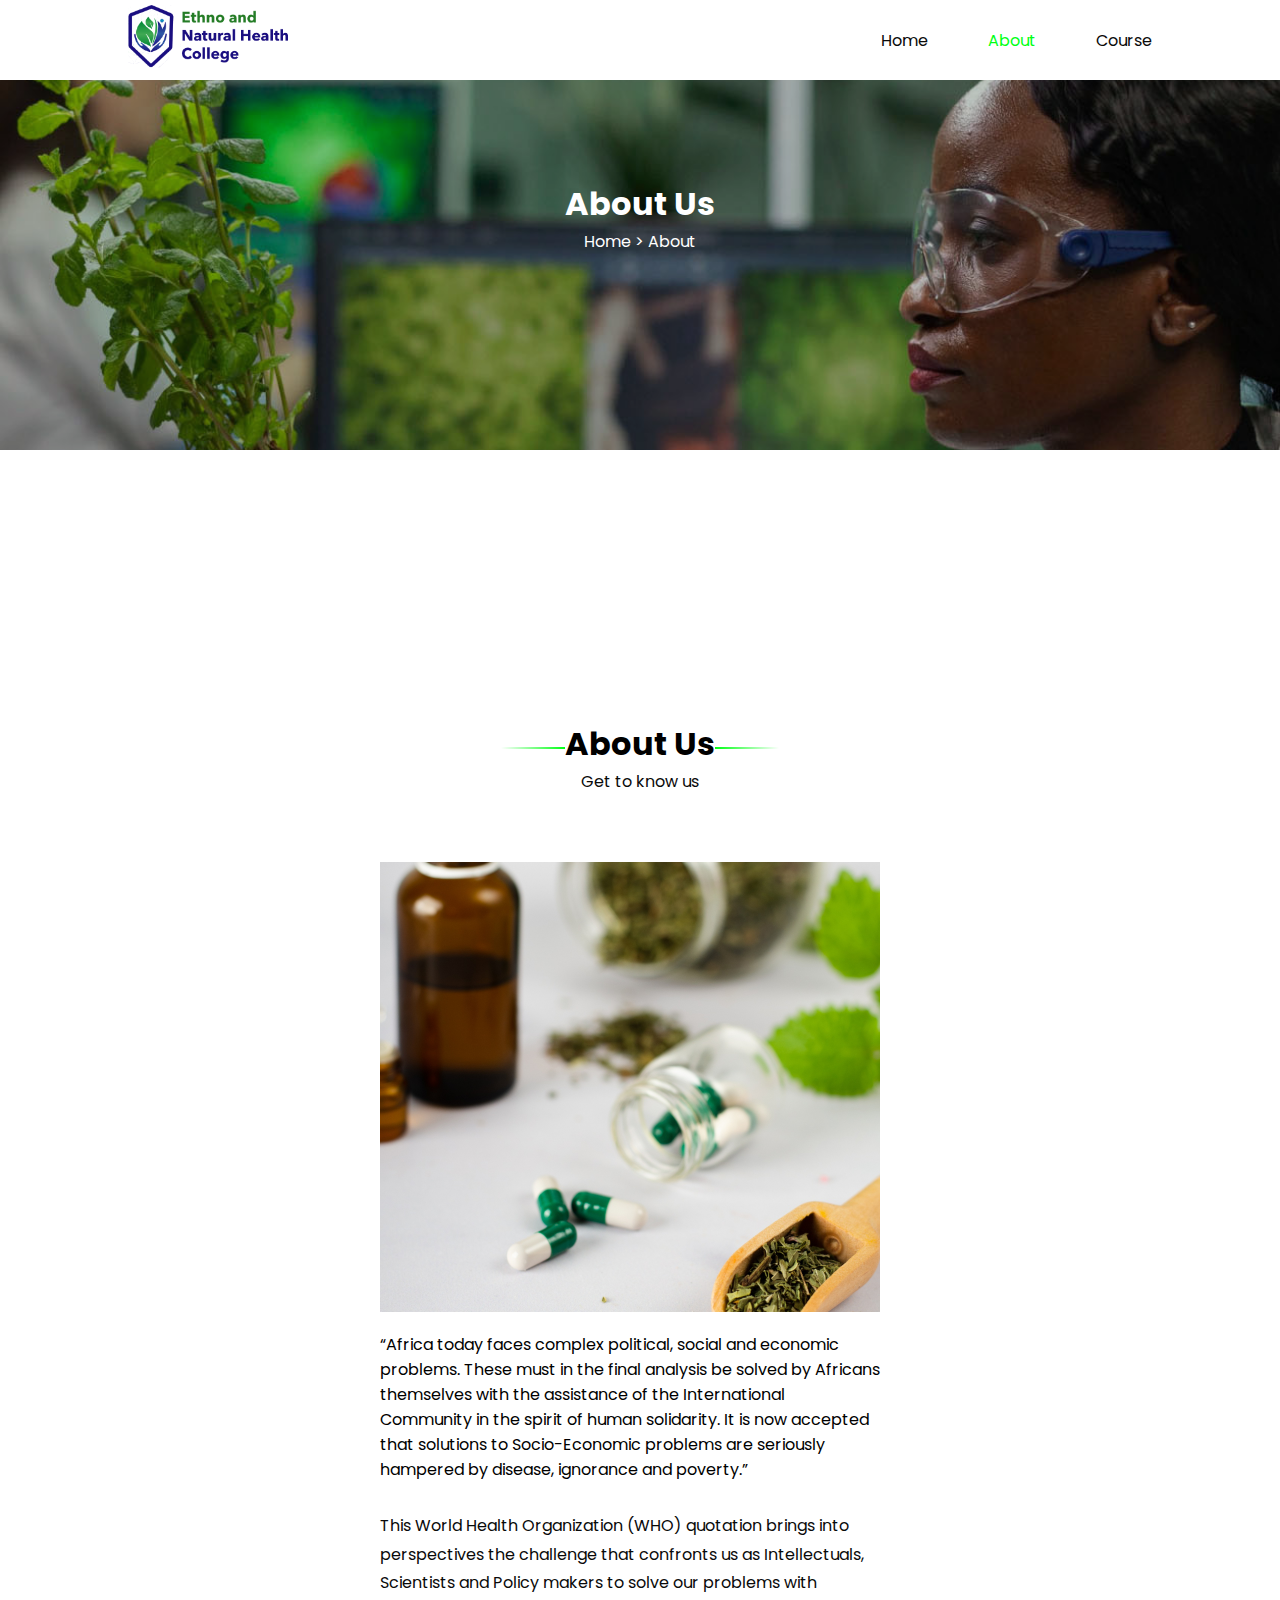
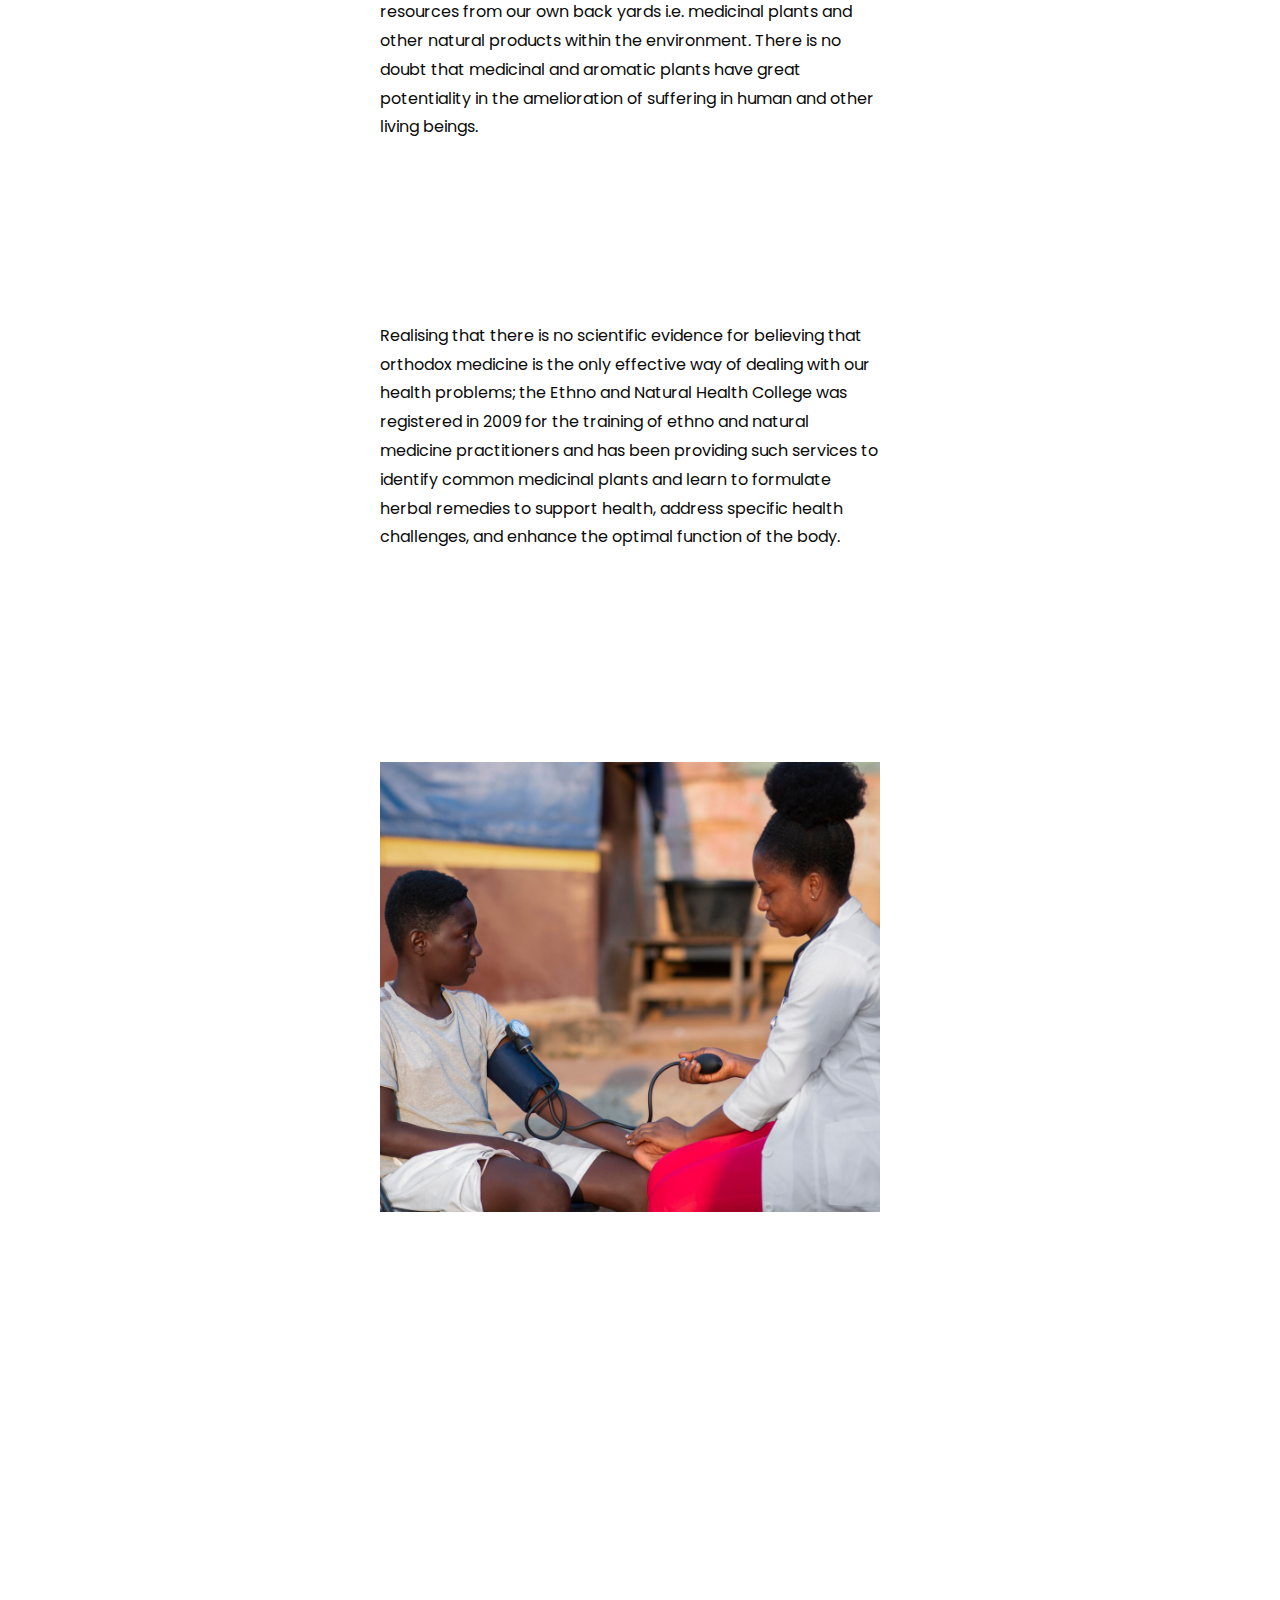
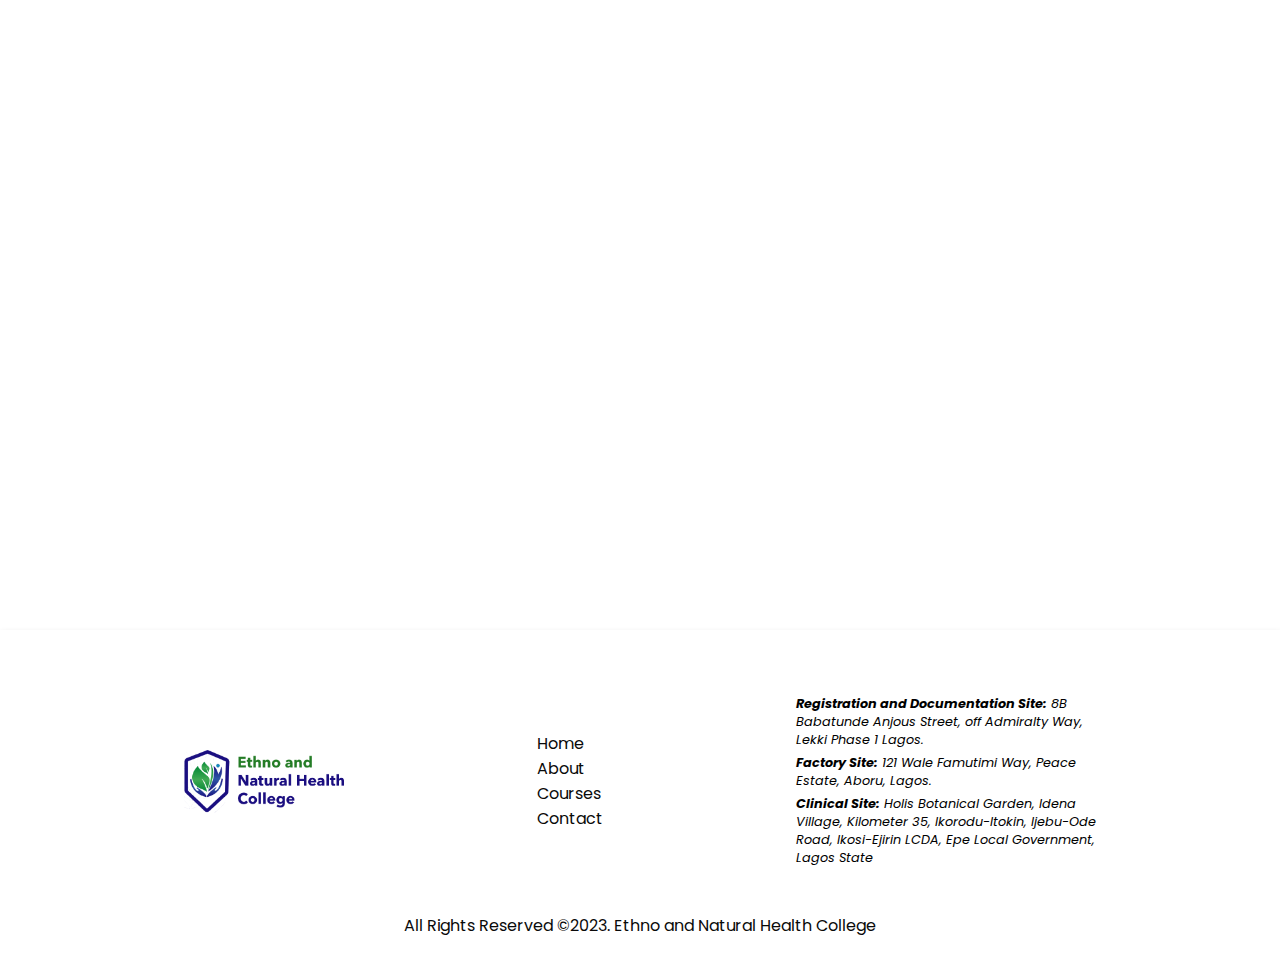
==== about.html @ e05a2992 "Ethnahcol Website" ====
<!DOCTYPE html>
<html lang="en">
  <head>
    <meta charset="UTF-8" />
    <meta http-equiv="X-UA-Compatible" content="IE=edge" />
    <meta name="viewport" content="width=device-width, initial-scale=1.0" />
    <meta name="description" content="promoting Indigenous Knowledge in Health" />
    <meta
      name="keywords"
      content="ethno, ethnomedicine, natural, natural care, college, health, medicine, medicinal plant, herbal medicine, medical certificate"
    />
    <link
      rel="stylesheet"
      href="https://cdnjs.cloudflare.com/ajax/libs/font-awesome/4.7.0/css/font-awesome.min.css"
    />
    <link rel="stylesheet" href="./plugins/aos.css" />
    <link rel="stylesheet" href="./css/style.css" />
    <title>Ethno and Natural Health College</title>
    <link rel="icon" type="image/x-icon" href="/images/favicon.ico">
  </head>

  <body>
    <header>
      <div class="container">
        <nav class="navbar">
          <a href="./index.html" class="nav-branding"
            ><img
              src="./images/logo.png"
              alt="Ethno & Natural Care College Home"
          /></a>

          <ul class="nav-menu">
            <li class="nav-item">
              <a href="./index.html" class="nav-link">Home</a>
            </li>
            <li class="nav-item">
              <a href="./about.html" class="nav-link current">About</a>
            </li>
            <li class="nav-item">
              <a href="./course.html" class="nav-link">Course</a>
            </li>
          </ul>
          <div class="hamburger">
            <span class="bar"></span>
            <span class="bar"></span>
            <span class="bar"></span>
          </div>
        </nav>
      </div>
    </header>

    <section id="banner">
      <div class="overlay"></div>
      <div
        class="container"
        data-aos="fade-up"
        data-aos-duration="1000"
        data-aos-once="true"
      >
        <h2>About Us</h2>
        <p>Home > About</p>
      </div>
    </section>

    <section
      id="about"
      data-aos="fade-up"
      data-aos-duration="1000"
      data-aos-once="true"
    >
      <div class="title">
        <h2>About Us</h2>
        <p>Get to know us</p>
      </div>

      <div class="container">
        <div class="about-img"></div>
        <div class="about-info">
          <q
            >Africa today faces complex political, social and economic problems.
            These must in the final analysis be solved by Africans themselves
            with the assistance of the International Community in the spirit of
            human solidarity. It is now accepted that solutions to
            Socio-Economic problems are seriously hampered by disease, ignorance
            and poverty.</q
          >
          <p>
            This World Health Organization (WHO) quotation brings into
            perspectives the challenge that confronts us as Intellectuals,
            Scientists and Policy makers to solve our problems with resources
            from our own back yards i.e. medicinal plants and other natural
            products within the environment. There is no doubt that medicinal
            and aromatic plants have great potentiality in the amelioration of
            suffering in human and other living beings.
          </p>
        </div>
      </div>

      <div class="container">
        <div class="about-info">
          <p>
            Realising that there is no scientific evidence for believing that
            orthodox medicine is the only effective way of dealing with our health
            problems; the Ethno and Natural Health College was registered in 2009
            for the training of ethno and natural medicine practitioners and has
            been providing such services to identify common medicinal plants and
            learn to formulate herbal remedies to support health, address specific
            health challenges, and enhance the optimal function of the body.
          </p>
        </div>
        <div class="about-img"></div>
        
      </div>
    </section>

    <section
      id="contact"
      data-aos="fade-up"
      data-aos-duration="1000"
      data-aos-once="true"
    >
      <div class="title">
        <h2>Contact us</h2>
        <p>Do you have a question?</p>
      </div>

      <div class="container">
        <form name="contact" method="post" data-netlify="true">
          <input
            type="Fullname"
            name="name"
            id="name"
            class="form-control"
            type="name"
            placeholder="Fullname"
          />
          
              <input
              type="email"
              name="email"
              id="email"
              type="email"
              placeholder="E-mail"
              class="form-control"
            />
           
            <textarea
              name="message"
              id="message"
              cols="30"
              rows="10"
              placeholder="Message"
              class="form-control"
            ></textarea>
  
            <button type="submit" class="primary-btn">Send message</button>
          </form>
      </div>
    </section>
<!-- 
    <section
      id="committee"
      data-aos="fade-up"
      data-aos-duration="1000"
      data-aos-once="true"
    >
      <div class="title">
        <h2>Our Executives</h2>
        <p>Reach out for more info</p>
      </div>
      <div class="container">
        <div class="profile" id="olubunmi">
          <div class="profile-pic">
            <img
              src="./images/Dr Omoseyindemi Olubunmi.jpeg"
              alt="Photo of Dr. Omoseyindemi Olubunmi"
            />
            <h2>Dr. Omoseyindemi Olubunmi</h2>
          </div>

          <p>
            Dr Omoseyindemi Olubunmi a medical practitioner with passion for
            traditional medicine is a man of many parts. <br />
            A researcher, conservationist, an activist, versatile politician,
            public servant, facilitator, and speaker at various conferences and
            conventions. <br />
            He has been instrumental to the innovative growth and development in
            Traditional Medicine and also pivotal to the policy formulation
            within and outside Nigeria. <br />
            He has served in various committees and institutions notable is at
            the World Health Organization Expert Committee. <br />
            He is a recipient of many honors and awards nationally and
            internationally for his community service and most importantly
            contributions towards advancing traditional medicine.
          </p>
        </div>
        <div class="profile" id="odukoya">
          <div class="profile-pic">
            <img
              src="./images/Professor Olukemi Abiodun Odukoya.jpg"
              alt="Photo of Professor Olukemi Abiodun Odukoya"
            />
            <h2>Professor Olukemi Abiodun Odukoya</h2>
          </div>

          <p>
            Professor Odukoya is an accomplished academic Pharmacist of
            extraordinary insight. She is the first Nigerian female Professor in
            Pharmacognosy and winner University of Lagos Gold Medal honour for
            excellence in Research and Innovation. She has a fulfilled career
            demonstrating consistent success in the Pharmaceutical specialty of
            Pharmacognosy, Natural Drug Product Chemistry, Herbal Research
            Expert and Educator. <br />
            She pioneered the first Nigerian Herbal Therapeutics Laboratory at
            the Faculty of Pharmacy, University of Lagos. She is a recipient of
            various research grants: NAFDAC TetFund COVID-19 Research Grant
            Award, Lagos State Research Council Grant Award, Winner 12th May &
            Baker Award for Excellence in Pharmacy, Merit Award winner and
            Fellow of the Nigerian Academy of Science, Fellow of the
            Pharmaceutical Society of Nigeria, West Africa Postgraduate College
            of Pharmacists, Nigeria Academy of Pharmacy and Academy of Medicine
            Specialties. <br />
            Professor Odukoya is an enterprenor, she has translated some of her
            research results into Nine (9) herbal products registered with
            NAFDAC,interested in Cultivation, Processing and Formulation of
            medicinal plants.
          </p>
        </div>
      </div>
    </section> -->

    <footer>
      <div class="container">
        <img
          src="./images/logo.png"
          style="width: 10em; height: auto"
          alt=""
        /><!--Logo-->
        <ul class="nav-links">
          <li><a href="./index.html">Home</a></li>
          <li><a href="./about.html">About</a></li>
          <li><a href="./course.html">Courses</a></li>
          <li><a href="./about.html#contact">Contact</a></li>
        </ul>
        <div class="address">
          <address>
            <b>Registration and Documentation Site:</b> 8B Babatunde Anjous
            Street, off Admiralty Way, Lekki Phase 1 Lagos.
          </address>
          <address>
            <b>Factory Site:</b> 121 Wale Famutimi Way, Peace Estate, Aboru,
            Lagos.
          </address>

          <address>
            <b>Clinical Site:</b> Holis Botanical Garden, Idena Village,
            Kilometer 35, Ikorodu-Itokin, Ijebu-Ode Road, Ikosi-Ejirin LCDA, Epe
            Local Government, <br> Lagos State
          </address>
        </div>
      </div>
      <p>All Rights Reserved &copy;2023. Ethno and Natural Health College</p>
    </footer>

    <script src="./plugins/aos.js"></script>
    <script src="./js/main.js"></script>
  </body>
</html>
---- css/style.css ----
@import url("https://fonts.googleapis.com/css2?family=Poppins:wght@300;400;500;700&display=swap");
html {
  scroll-behavior: smooth;
}
html * {
  margin: 0;
  padding: 0;
  box-sizing: border-box;
  font-family: "Poppins", "Gill Sans", "Gill Sans MT", Calibri, "Trebuchet MS", sans-serif;
}
html body {
  overflow-x: hidden;
}
html li {
  font-weight: 400;
}
html h1 {
  font-size: 3em;
}
html h2 {
  font-size: 2em;
}
html p {
  font-family: "Poppins", Arial, sans-serif;
  font-size: 16px;
  line-height: 1.8;
  font-weight: 400;
  color: #0a0a0a;
}
html a {
  text-decoration: none;
  color: #0a0a0a;
}
html .container {
  max-width: 80%;
  margin: 0 auto;
  position: relative;
}
html .current {
  color: #00ff15 !important;
}
html .primary-btn {
  background: linear-gradient(to right, #00ff15, #00ff15);
  color: #fff;
  padding: 1em 2em;
  border: none;
  border-radius: 25px;
  cursor: pointer;
  transition: all 0.5s;
}
html .primary-btn:hover {
  border: 1px #00ff15 solid;
  background: transparent;
  color: #00ff15;
}
html header .navbar {
  z-index: 10000;
  display: flex;
  justify-content: space-between;
  align-items: center;
  position: fixed;
  top: 0;
  left: 0;
  width: 100%;
  padding: 5px 10%;
  background: #fff;
  min-height: 70px;
}
html header .navbar .nav-branding img {
  width: 10rem;
}
html header .navbar .nav-menu {
  display: flex;
  justify-content: space-between;
  align-items: center;
  gap: 60px;
}
html header .navbar .nav-menu li {
  list-style: none;
}
html header .navbar .nav-menu .nav-link:hover {
  color: #00ff15;
  font-weight: bold;
}
html header .navbar .hamburger {
  display: none;
  cursor: pointer;
}
html header .navbar .hamburger .bar {
  display: block;
  width: 25px;
  height: 3px;
  margin: 5px auto;
  transition: all 0.3s ease-in-out;
  background-color: #0a0a0a;
}
@media (max-width: 768px) {
  html {
    /*Body*/
    /*Heading*/
    /*Contact Form*/
  }
  html body {
    overflow-x: hidden;
  }
  html .hamburger {
    display: block !important;
  }
  html .hamburger.active .bar:nth-child(2) {
    opacity: 0;
  }
  html .hamburger.active .bar:nth-child(1) {
    transform: translateY(8px) rotate(45deg);
  }
  html .hamburger.active .bar:nth-child(3) {
    transform: translateY(-8px) rotate(-45deg);
  }
  html .nav-menu {
    position: fixed;
    left: -100%;
    top: 70px;
    gap: 0;
    flex-direction: column;
    width: 100%;
    text-align: center;
    transition: 0.3s;
    background-color: #fff;
    z-index: 100;
  }
  html .nav-menu .nav-item {
    margin: 16px 0;
  }
  html .nav-menu.active {
    left: 0;
  }
  html #contact form {
    width: 80% !important;
  }
}
html #showcase {
  background: url("../images/botanist-woman-looking-test-sample-microscope-observing-genetic-mutation-plants.jpg") no-repeat;
  background-size: cover;
  background-attachment: fixed;
  background-position: center;
  min-height: 80vh;
}
html #showcase .container {
  text-align: center;
  padding-top: 30vh;
  padding-bottom: 10vh;
  color: #fff;
  text-shadow: #0a0a0a 2px 2px 10px;
  z-index: 100;
}
html #showcase .container p {
  color: #fff;
}
html #showcase .container button {
  margin-top: 5vh;
}

section {
  min-height: 50vh;
  margin-bottom: 30vh;
}
section .title {
  display: block;
  width: 100%;
  margin: 5vh 0;
  position: relative;
}
section .title h2,
section p {
  text-align: center;
}
section .title h2::before {
  position: absolute;
  content: "";
  width: 2em;
  height: 2px;
  background: linear-gradient(to right, transparent, #00ff15);
  margin: 3vh 0;
  transform: translateX(-2em);
}
section .title h2::after {
  position: absolute;
  content: "";
  width: 2em;
  height: 2px;
  background: linear-gradient(to right, #00ff15, transparent);
  margin: 3vh 0;
}

#courses .container > h3 {
  text-align: center;
}

#courses {
  position: relative;
}
#courses button {
  margin: 7vh auto;
  text-align: center;
  position: absolute;
  top: 100%;
  left: 50%;
  transform: translate(-50%, -50%);
}

.course-list {
  display: flex;
  flex-wrap: wrap;
  justify-content: space-evenly;
  align-items: stretch;
}
.course-list .card {
  padding: 20px;
  max-width: 250px;
  margin: 1%;
  border-top: #00ff15 3px solid;
  background-color: #fffdfd;
  border-radius: 5px;
  line-height: 1.8;
}
.course-list .card li {
  font-weight: 300;
}
.course-list .card .topic {
  text-align: left;
  margin-bottom: 5vh;
}
.course-list .card h3 {
  text-align: left;
  color: #00ff15;
}
.course-list .card:hover {
  border-top-color: #00ff15;
  transition: ease-in-out 500ms;
  box-shadow: rgba(17, 12, 46, 0.15) 0px 48px 100px 0px;
}

footer {
  width: 100%;
  padding: 20px;
  box-shadow: 1px 1px 5px #eee;
  background-color: #fff;
}
footer .container {
  display: flex;
  justify-content: space-between;
  flex-wrap: wrap;
  align-items: center;
  padding: 20px;
}
footer .container img,
footer .container div,
footer .container ul {
  max-width: 300px;
  margin: 20px;
}
footer p {
  margin-top: 0%;
  display: block;
  width: 100%;
  text-align: center;
  color: #0a0a0a;
}
footer li {
  list-style: none;
}
footer li a {
  text-decoration: none;
  color: #0a0a0a;
}

#about > .container {
  display: flex;
  justify-content: center;
  align-items: stretch;
  flex-wrap: wrap;
  margin-bottom: 10vh;
}
#about > .container .about-img,
#about > .container .about-info {
  min-height: 50vh;
  max-width: 500px;
  margin-right: 20px;
  margin-top: 20px;
}
#about > .container .about-img {
  width: 100%;
  background: url("../images/close-up-medical-capsules-with-herbs-table.jpg") no-repeat;
  background-size: cover;
  background-position: center;
}
#about > .container .about-img:nth-child(2) {
  width: 100%;
  background: url("../images/africa-humanitarian-aid-doctor-taking-care-patient.jpg") no-repeat;
  background-size: cover;
  background-position: center;
}
#about > .container .about-info p {
  margin: 30px 0;
  text-align: left;
}

#contact .container {
  display: flex;
  flex-direction: column;
}
#contact .container .contact-row {
  margin-top: 40px;
  text-align: left !important;
}
#contact .container form {
  display: flex;
  flex-direction: column;
  width: 45%;
  margin: 0 auto;
}
#contact .container form input,
#contact .container form textarea {
  margin: 5px 0;
  outline: none;
  padding: 5px;
}

#banner {
  background: url("../images/scientist-looking-green-sapling-medical-experiment.jpg") no-repeat;
  height: 30vh;
  width: 100%;
  background-size: cover;
  background-position: center;
  z-index: 0;
  position: relative;
}
#banner .overlay {
  position: absolute;
  left: 0;
  width: 100%;
  height: 50vh;
  z-index: 1;
  opacity: 0.2;
  background-color: #0a0a0a;
}
#banner .container {
  text-align: center;
  color: #fff !important;
  padding: 20vh 0;
  position: relative;
  z-index: 10000000;
}
#banner .container p {
  color: #fff;
}

.address address {
  font-size: 0.8em;
  margin: 5px 0;
}

#committee .container .profile {
  display: flex;
  justify-content: center;
  align-items: center;
  margin-top: 10vh;
  flex-wrap: wrap;
  gap: 50px;
}
#committee .container .profile img {
  width: 200px;
  height: 200px;
}
#committee .container .profile p {
  max-width: 600px;
  min-height: 200px;
  text-align: left;
  font-size: 14px;
}
#committee .container .profile h3 {
  font-weight: 300;
  font-size: 1em;
  text-align: center !important;
}/*# sourceMappingURL=style.css.map */
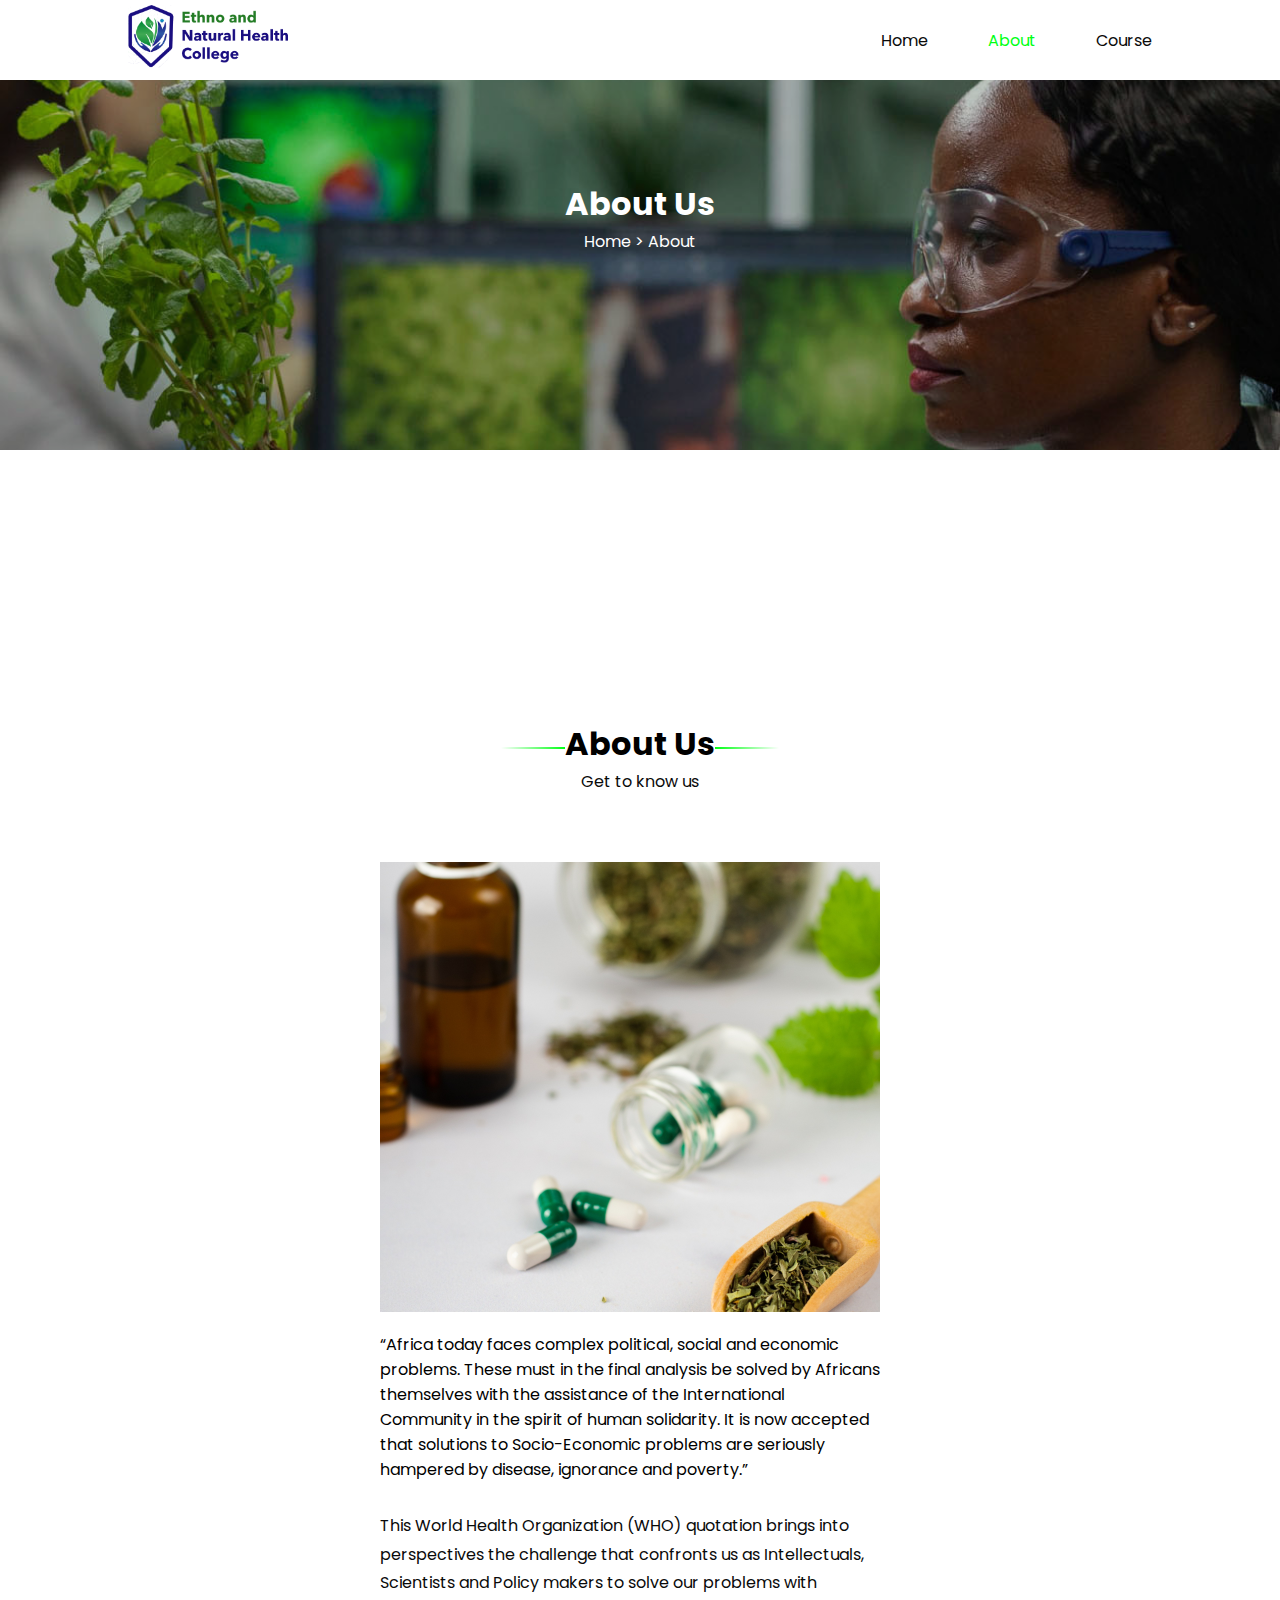
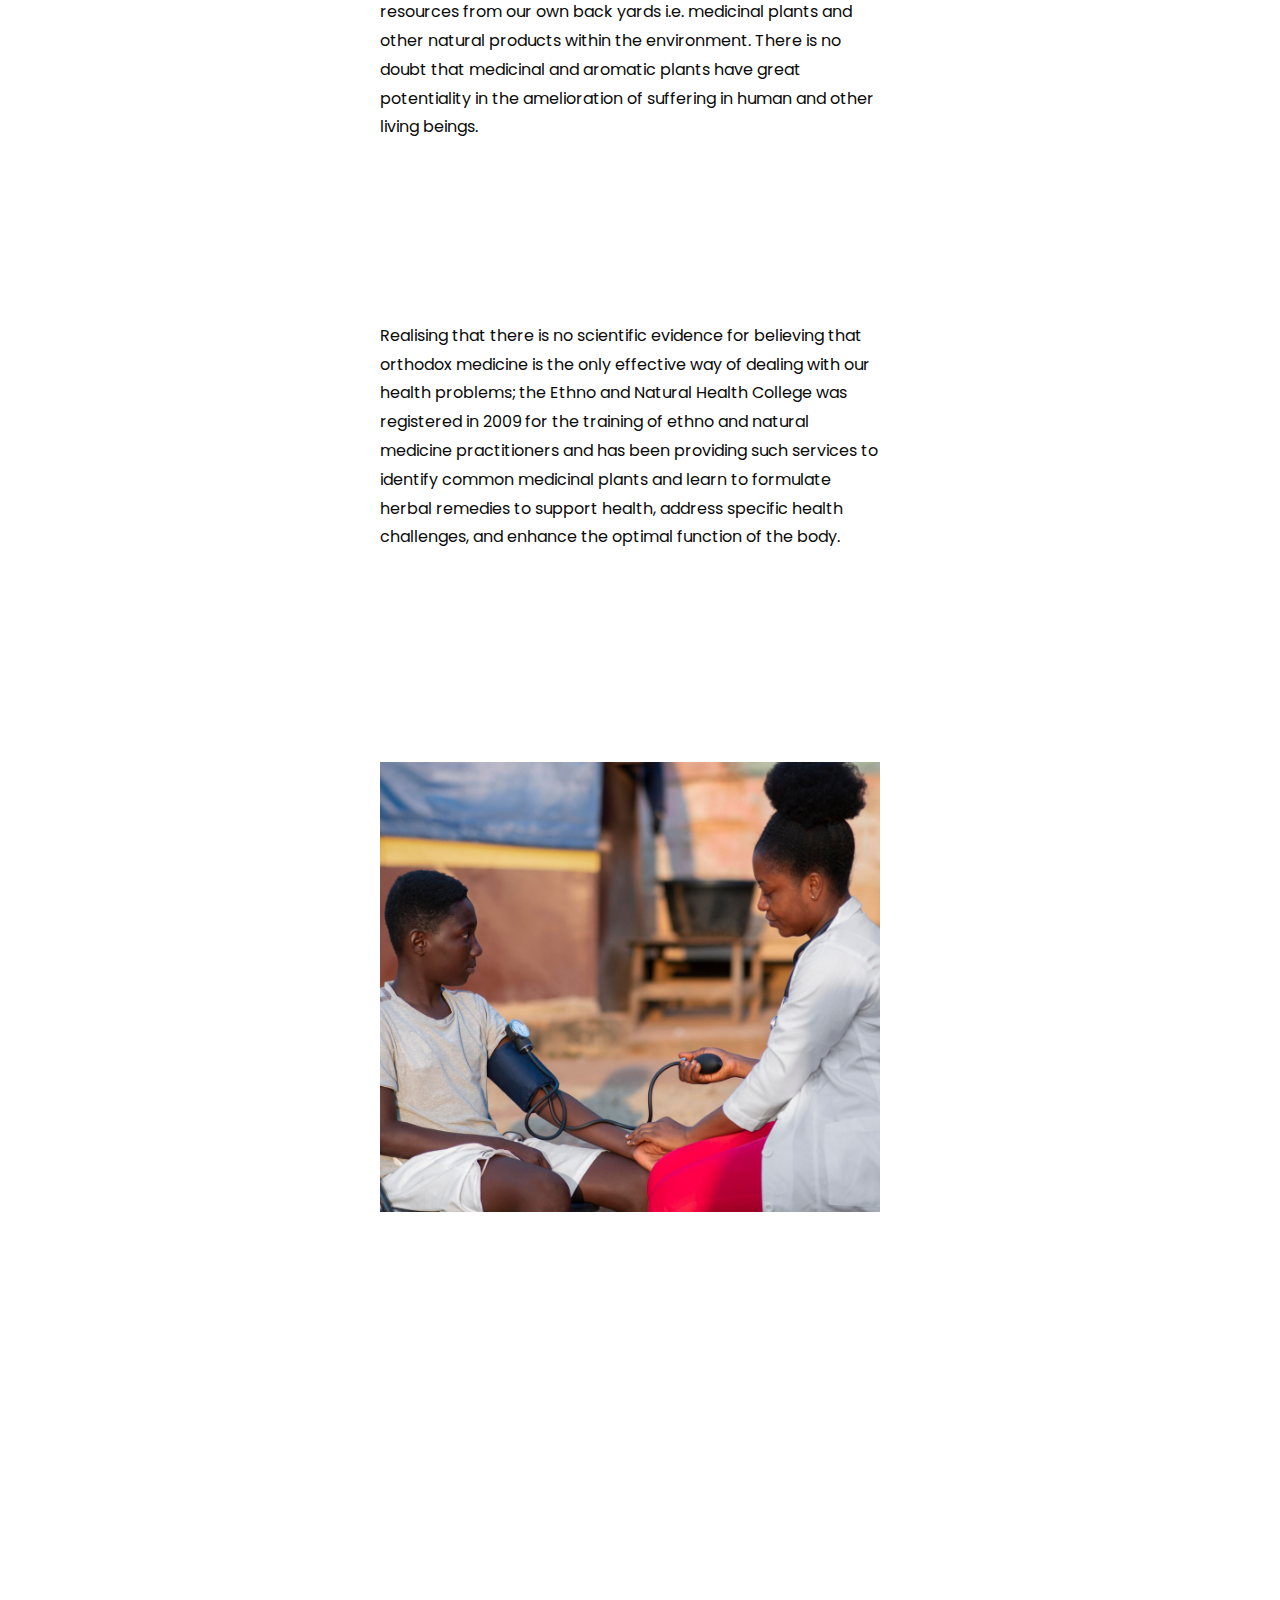
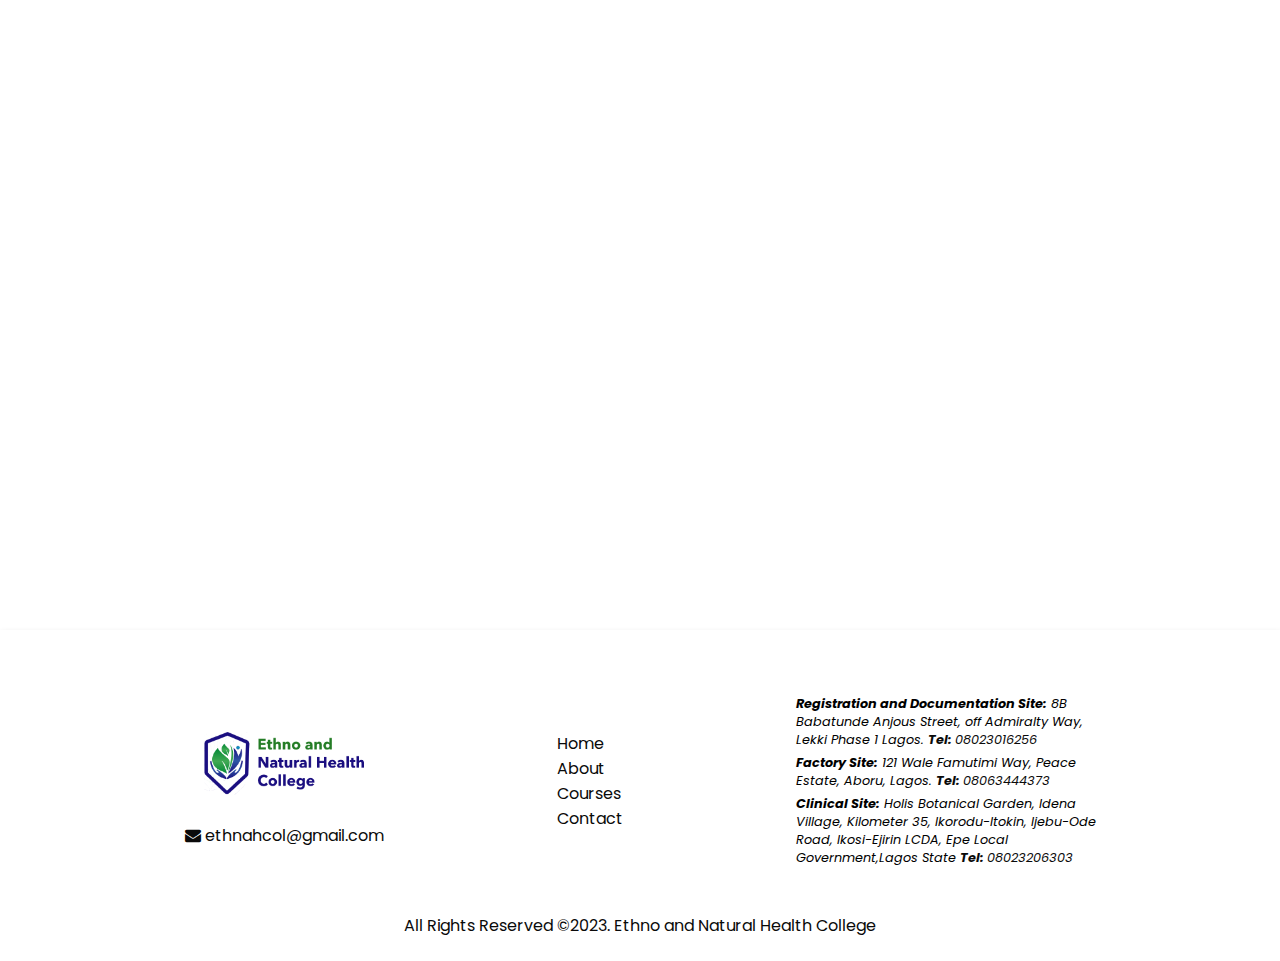
==== commit 2bbf5490: "footer edit" ====
--- a/about.html
+++ b/about.html
@@ -231,11 +231,18 @@
 
     <footer>
       <div class="container">
-        <img
-          src="./images/logo.png"
-          style="width: 10em; height: auto"
-          alt=""
-        /><!--Logo-->
+        <div class="">
+          <img
+            src="./images/logo.png"
+            style="width: 10em; height: auto"
+            alt="Ethnahcol Logo"
+          /><!--Logo-->
+          <p>
+            <i class="fa fa-envelope" aria-hidden="true"></i>
+            <a href="mailto:ethnahcol@gmail.com "> ethnahcol@gmail.com </a>
+          </p>
+        </div>
+
         <ul class="nav-links">
           <li><a href="./index.html">Home</a></li>
           <li><a href="./about.html">About</a></li>
@@ -246,16 +253,19 @@
           <address>
             <b>Registration and Documentation Site:</b> 8B Babatunde Anjous
             Street, off Admiralty Way, Lekki Phase 1 Lagos.
+            <a href="tel:+2348023016256"><b>Tel: </b>08023016256</a>
           </address>
           <address>
             <b>Factory Site:</b> 121 Wale Famutimi Way, Peace Estate, Aboru,
             Lagos.
+            <a href="tel:+2348063444373"><b>Tel: </b>08063444373</a>
           </address>
 
           <address>
             <b>Clinical Site:</b> Holis Botanical Garden, Idena Village,
             Kilometer 35, Ikorodu-Itokin, Ijebu-Ode Road, Ikosi-Ejirin LCDA, Epe
-            Local Government, <br> Lagos State
+            Local Government,Lagos State
+            <a href="tel:+2348023206303"><b>Tel: </b>08023206303</a>
           </address>
         </div>
       </div>
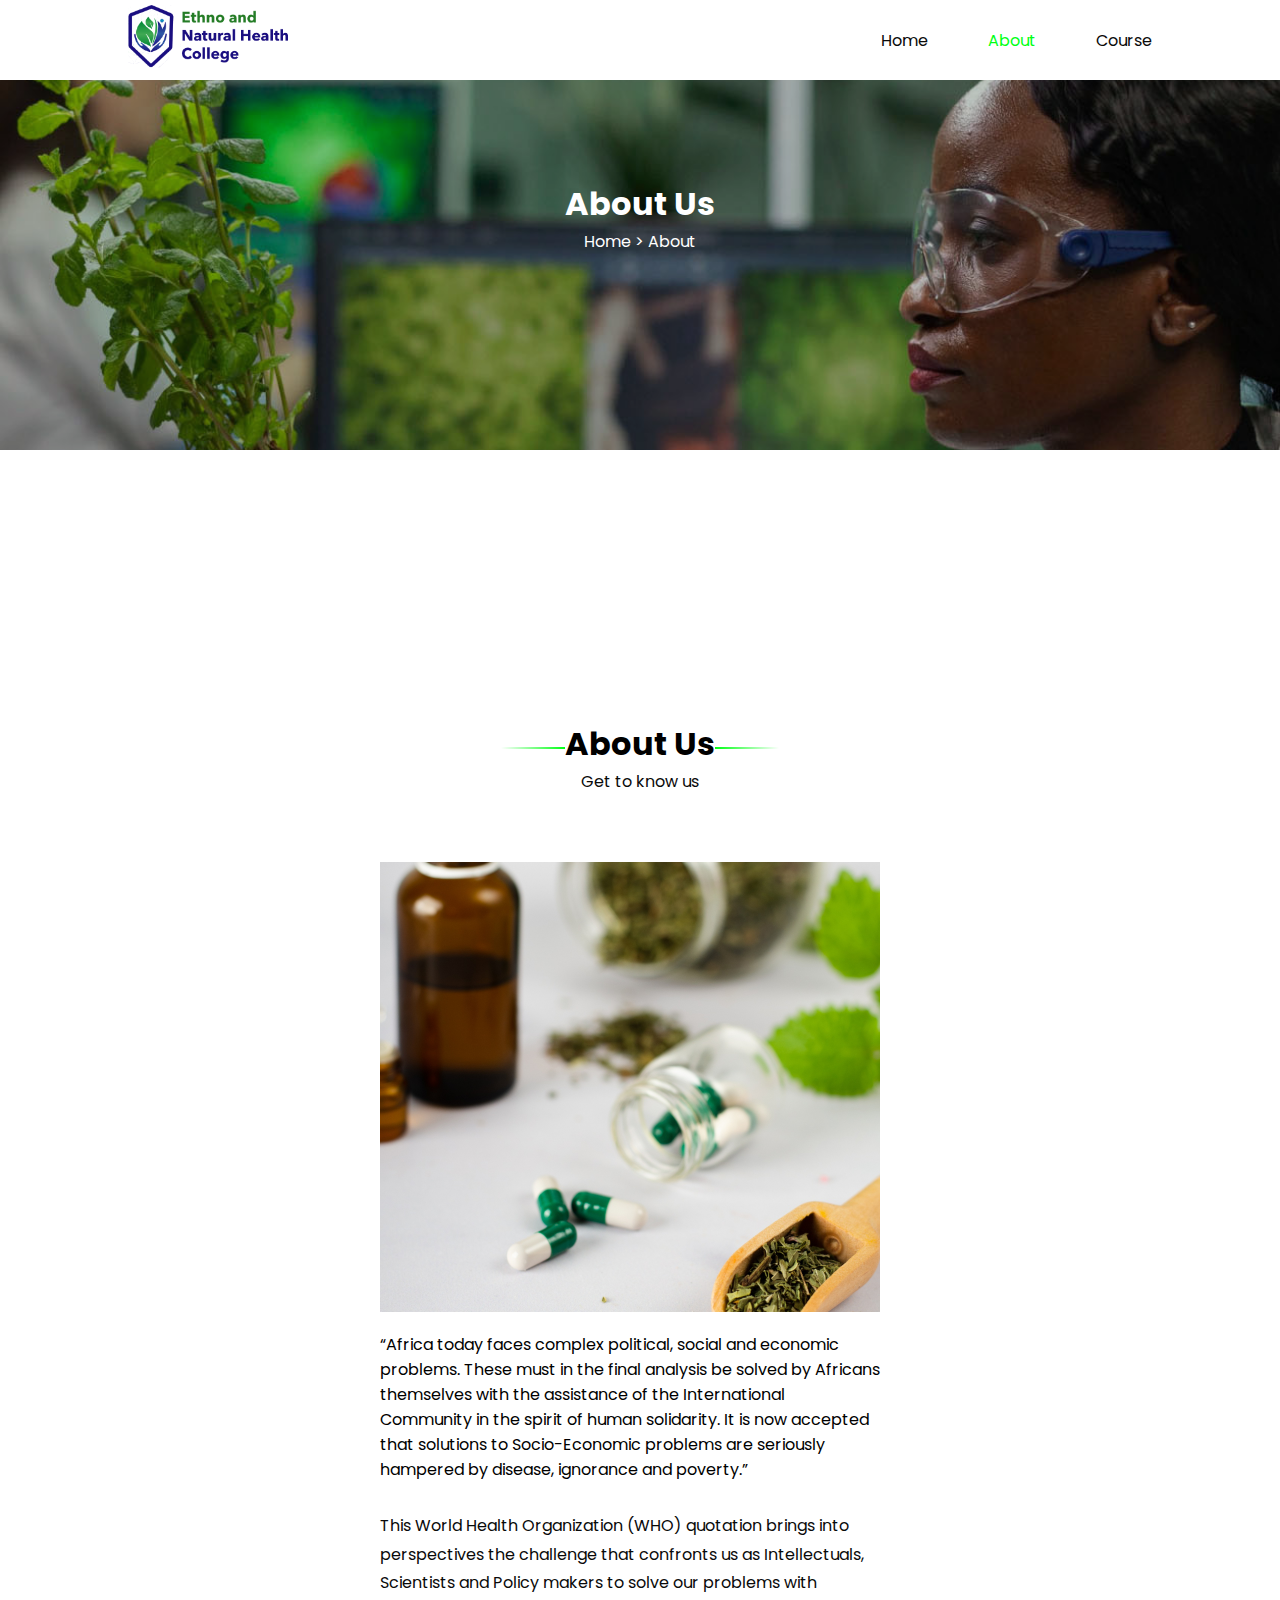
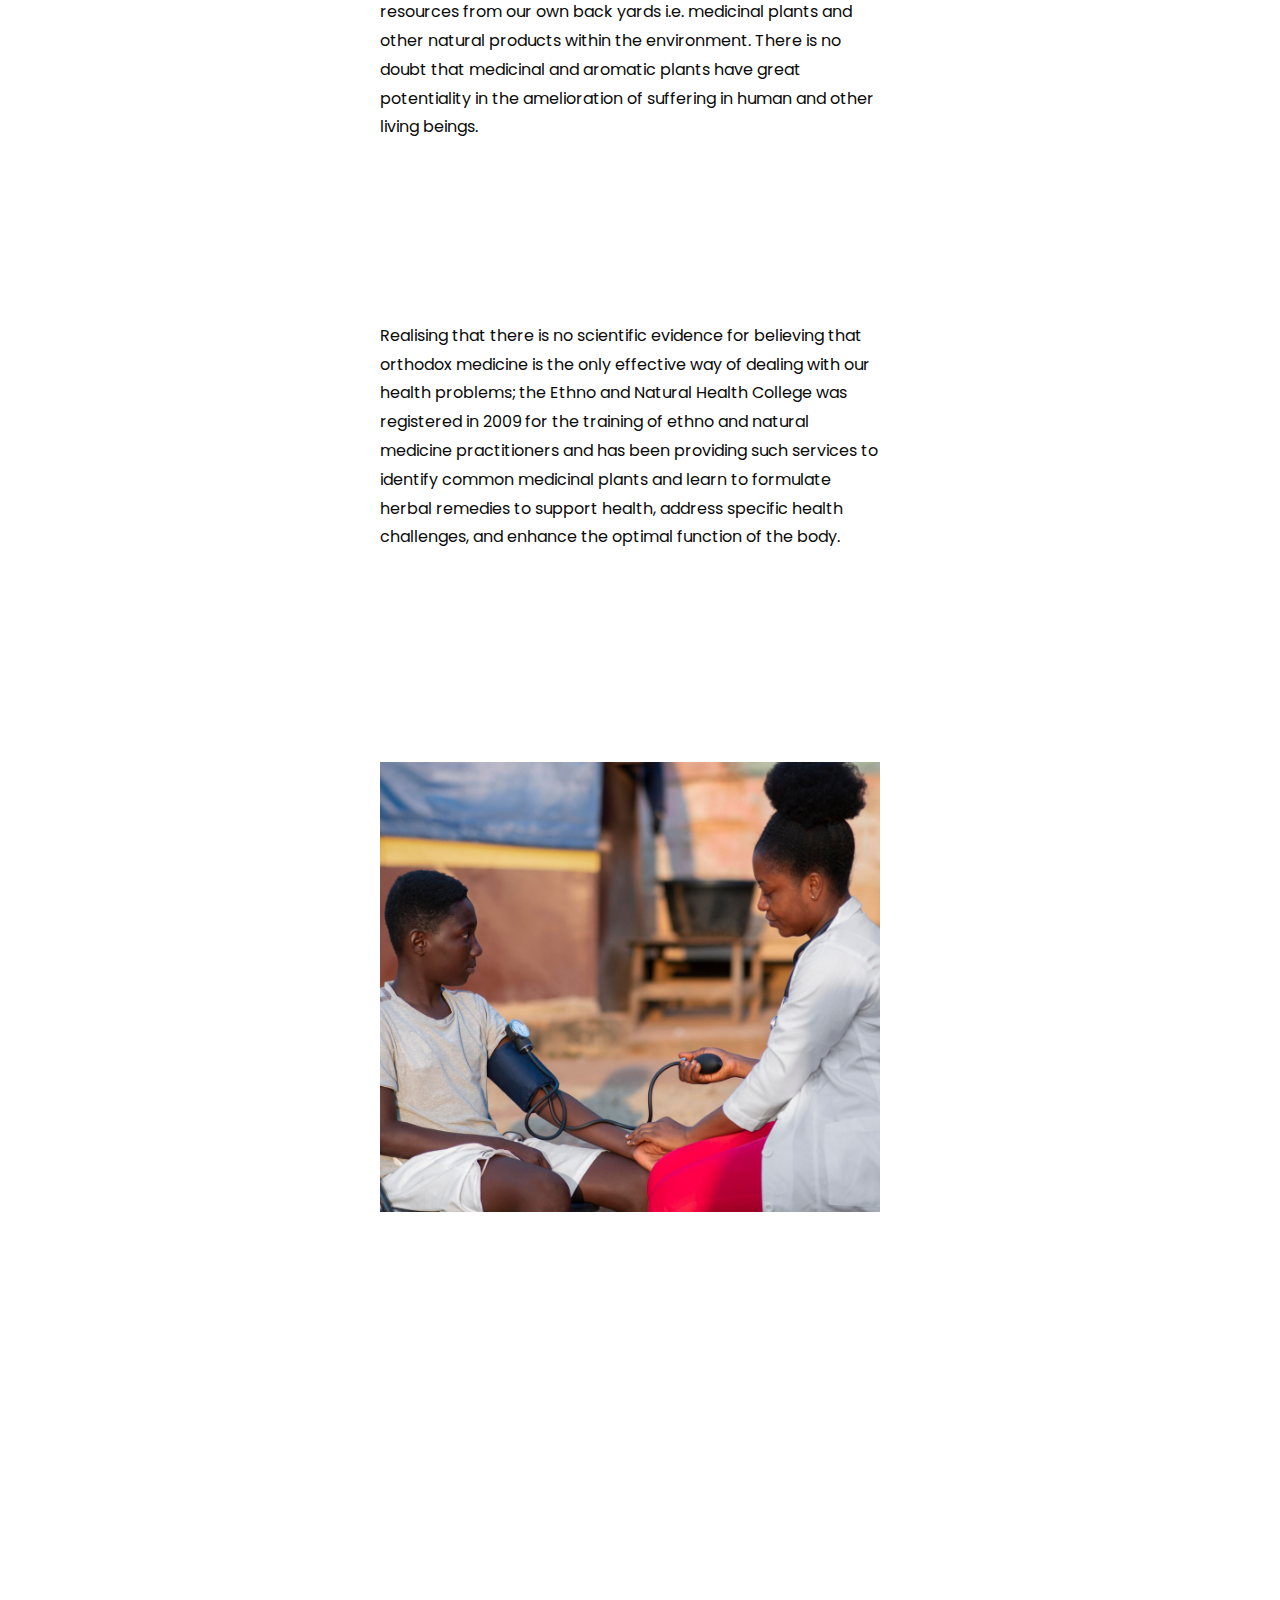
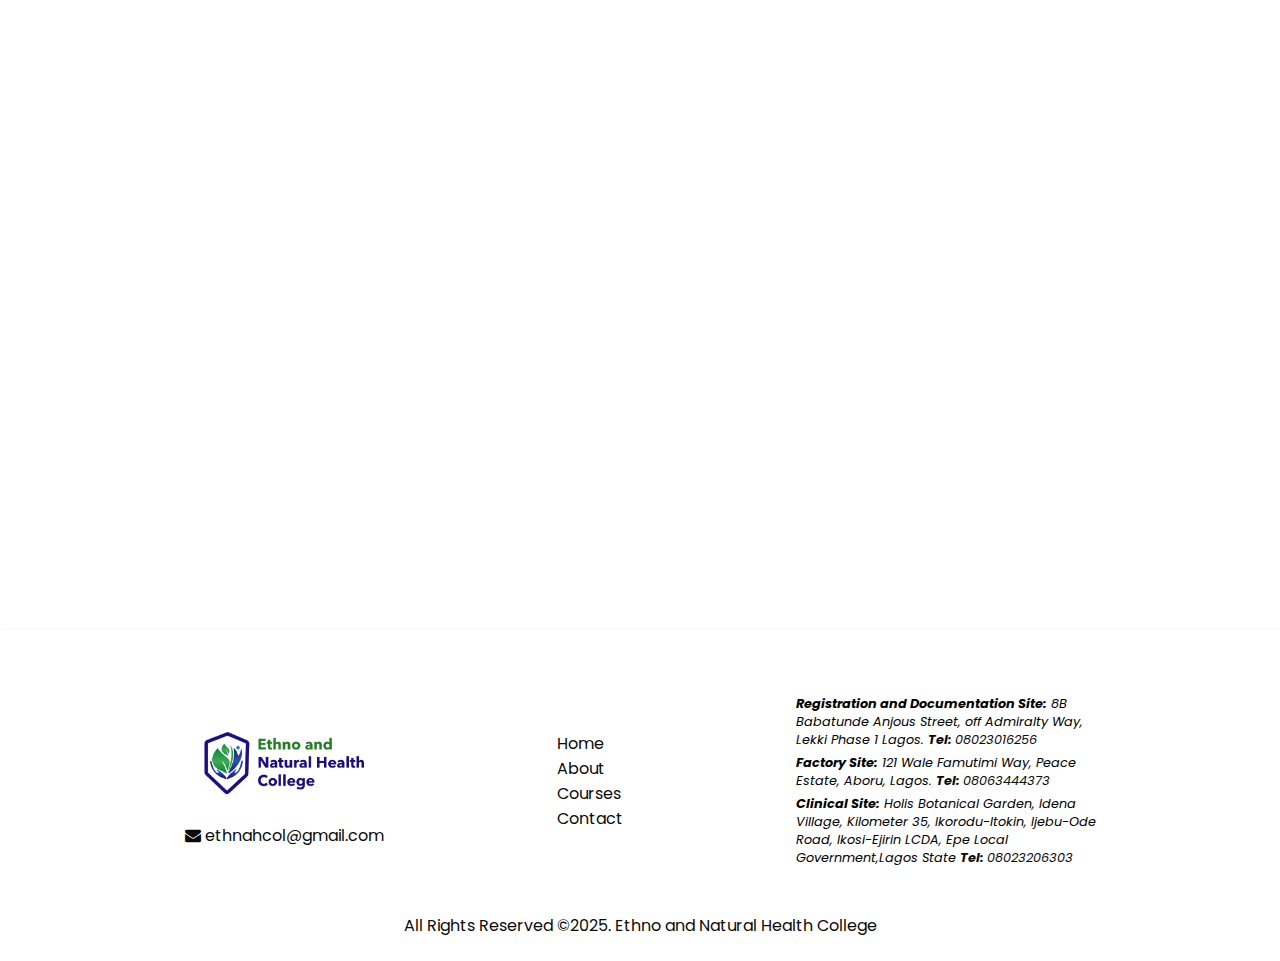
==== commit c2c365fb: "copyright edited" ====
--- a/about.html
+++ b/about.html
@@ -4,7 +4,10 @@
     <meta charset="UTF-8" />
     <meta http-equiv="X-UA-Compatible" content="IE=edge" />
     <meta name="viewport" content="width=device-width, initial-scale=1.0" />
-    <meta name="description" content="promoting Indigenous Knowledge in Health" />
+    <meta
+      name="description"
+      content="promoting Indigenous Knowledge in Health"
+    />
     <meta
       name="keywords"
       content="ethno, ethnomedicine, natural, natural care, college, health, medicine, medicinal plant, herbal medicine, medical certificate"
@@ -16,7 +19,7 @@
     <link rel="stylesheet" href="./plugins/aos.css" />
     <link rel="stylesheet" href="./css/style.css" />
     <title>Ethno and Natural Health College</title>
-    <link rel="icon" type="image/x-icon" href="/images/favicon.ico">
+    <link rel="icon" type="image/x-icon" href="/images/favicon.ico" />
   </head>
 
   <body>
@@ -100,16 +103,16 @@
         <div class="about-info">
           <p>
             Realising that there is no scientific evidence for believing that
-            orthodox medicine is the only effective way of dealing with our health
-            problems; the Ethno and Natural Health College was registered in 2009
-            for the training of ethno and natural medicine practitioners and has
-            been providing such services to identify common medicinal plants and
-            learn to formulate herbal remedies to support health, address specific
-            health challenges, and enhance the optimal function of the body.
+            orthodox medicine is the only effective way of dealing with our
+            health problems; the Ethno and Natural Health College was registered
+            in 2009 for the training of ethno and natural medicine practitioners
+            and has been providing such services to identify common medicinal
+            plants and learn to formulate herbal remedies to support health,
+            address specific health challenges, and enhance the optimal function
+            of the body.
           </p>
         </div>
         <div class="about-img"></div>
-        
       </div>
     </section>
 
@@ -134,30 +137,30 @@
             type="name"
             placeholder="Fullname"
           />
-          
-              <input
-              type="email"
-              name="email"
-              id="email"
-              type="email"
-              placeholder="E-mail"
-              class="form-control"
-            />
-           
-            <textarea
-              name="message"
-              id="message"
-              cols="30"
-              rows="10"
-              placeholder="Message"
-              class="form-control"
-            ></textarea>
-  
-            <button type="submit" class="primary-btn">Send message</button>
-          </form>
+
+          <input
+            type="email"
+            name="email"
+            id="email"
+            type="email"
+            placeholder="E-mail"
+            class="form-control"
+          />
+
+          <textarea
+            name="message"
+            id="message"
+            cols="30"
+            rows="10"
+            placeholder="Message"
+            class="form-control"
+          ></textarea>
+
+          <button type="submit" class="primary-btn">Send message</button>
+        </form>
       </div>
     </section>
-<!-- 
+    <!-- 
     <section
       id="committee"
       data-aos="fade-up"
@@ -269,7 +272,7 @@
           </address>
         </div>
       </div>
-      <p>All Rights Reserved &copy;2023. Ethno and Natural Health College</p>
+      <p>All Rights Reserved &copy;2025. Ethno and Natural Health College</p>
     </footer>
 
     <script src="./plugins/aos.js"></script>
